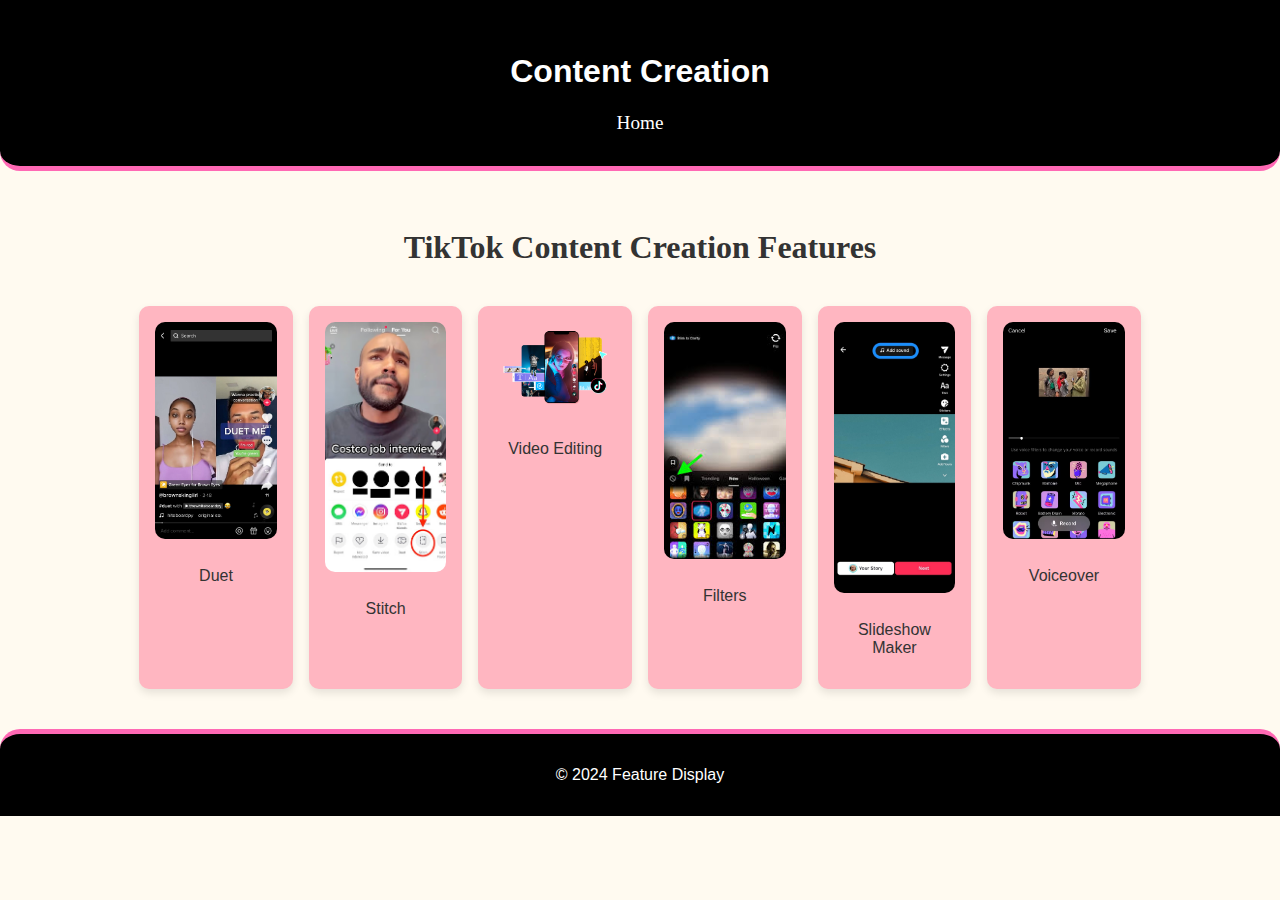
==== 1contentcreation/index.html @ ec96e7e5 "feat (pages): add different feature pages" ====
<!DOCTYPE html>
<html lang="en">
<head>
    <meta charset="UTF-8">
    <meta name="viewport" content="width=device-width, initial-scale=1.0">
    <title>Content Creation</title>
    <link rel="stylesheet" href="assets/css/style.css">
</head>
<body>
    
    <header>
        <h1>Content Creation</h1>
        <nav>
            <a href="../index.html">Home</a>
        </nav>
    
    </header>
    <section class="content">
        <h2>TikTok Content Creation Features</h2>
        <ul>
            <li>
                <img src="assets/img/duet.jpg" alt="Duet">
                <p>Duet</p>
            </li>
            <li>
                <img src="assets/img/stitch.jpeg" alt="Stitch">
                <p>Stitch</p>
            </li>
            <li>
                <img src="assets/img/videoedit.image" alt="Video Editing">
                <p>Video Editing</p>
            </li>
            <li>
                <img src="assets/img/filters.jpg" alt="Filters">
                <p>Filters</p>
            </li>
            <li>
                <img src="assets/img/slideshowm.webp" alt="Slideshow Maker">
                <p>Slideshow Maker</p>
            </li>
            <li>
                <img src="assets/img/voiceover.avif" alt="Voiceover">
                <p>Voiceover</p>
            </li>
            
               
        </ul>
    </section>
    <footer>
        <p>&copy; 2024 Feature Display</p>
    </footer>
</body>
</html>
---- 1contentcreation/assets/css/style.css ----
body {
    font-family: 'Montserrat', sans-serif;
    background-color: #fffaf0;
    margin: 0;
    padding: 0;
    color: #333333;
}

header {
    background-color: #000000;
    color: #ffffff;
    padding: 2em;
    text-align: center;
    border-bottom: 5px solid #ff69b4;
    border-radius: 0 0 20px 20px;
}

nav a {
    color: #ffffff;
    text-decoration: none;
    margin: 0 1em;
    font-family: 'Pacifico', cursive;
    font-size: 1.2em;
}

.content {
    text-align: center;
    padding: 2em;
}

.content h2 {
    font-family: 'Pacifico', cursive;
    font-size: 2em;
    margin-bottom: 1em;
}

.content ul {
    list-style: none;
    padding: 0;
    margin: 0;
    display: flex;
    flex-wrap: wrap;
    justify-content: center;
}

.content ul li {
    background-color: #ffb6c1; 
    padding: 1em;
    margin: 0.5em;
    border-radius: 10px;
    width: 10%;
    text-align: center;
    box-shadow: 0 4px 8px rgba(0, 0, 0, 0.1);
    transition: transform 0.3s, background-color 0.3s;
}

.content ul li:hover {
    transform: scale(1.05);
    background-color: #b0e0e6; 
}

.content ul li img {
    width: 100%;
    height: auto;
    border-radius: 10px;
    margin-bottom: 0.5em;
}

footer {
    background-color: #000000;
    color: #ffffff;
    text-align: center;
    padding: 1em;
    border-top: 5px solid #ff69b4;
    border-radius: 20px 20px 0 0;
}
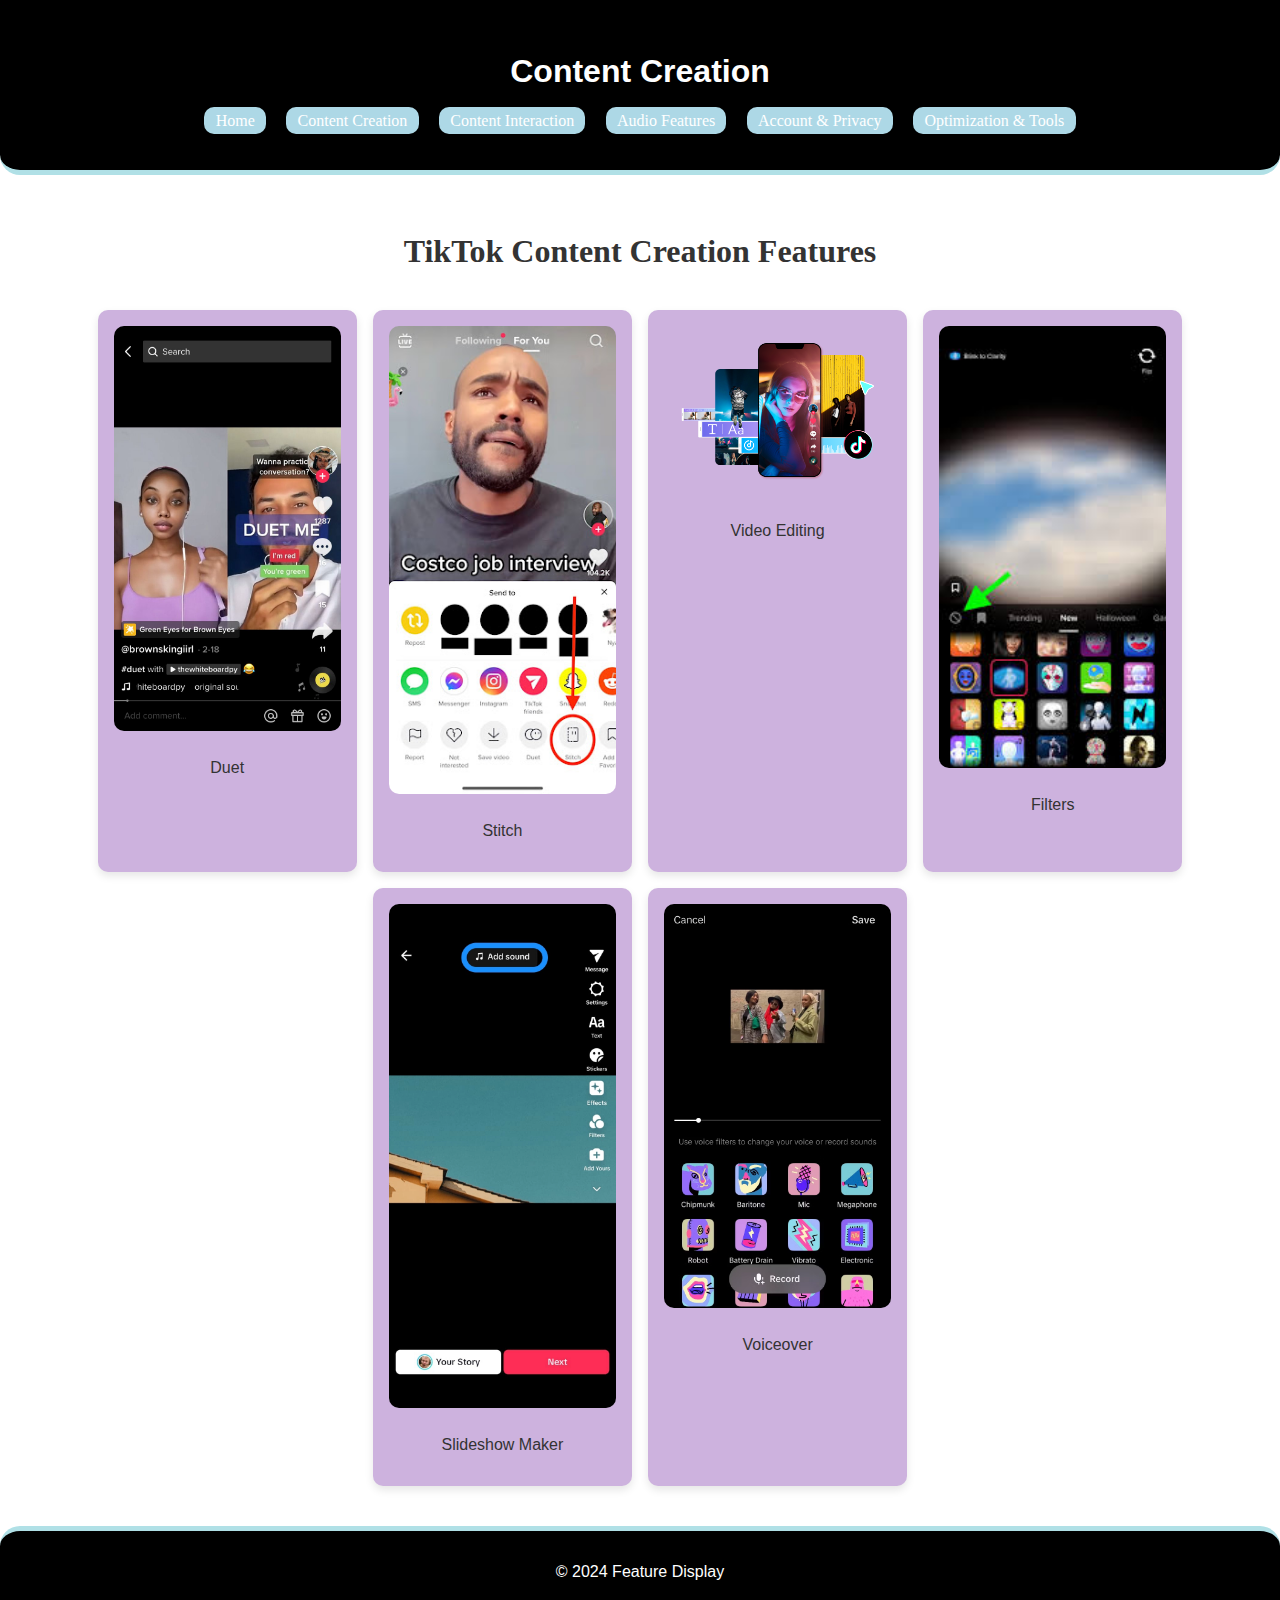
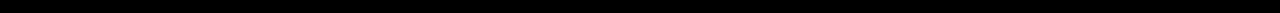
==== commit 67d8460e: "refactor (pages): Added designs and animations to feature pages" ====
--- a/1contentcreation/index.html
+++ b/1contentcreation/index.html
@@ -11,7 +11,15 @@
     <header>
         <h1>Content Creation</h1>
         <nav>
-            <a href="../index.html">Home</a>
+            <nav>
+                <a href="../index.html">Home</a>
+                <a href="../1contentcreation/index.html">Content Creation</a>
+                <a href="../2contentinteraction/index.html">Content Interaction</a>
+                <a href="../3audio/index.html">Audio Features</a>
+                <a href="../4acc&priv/index.html">Account & Privacy</a>
+                <a href="../5optimization&tools/index.html">Optimization & Tools</a>
+            </nav>
+                
         </nav>
     
     </header>
--- a/1contentcreation/assets/css/style.css
+++ b/1contentcreation/assets/css/style.css
@@ -1,6 +1,6 @@
 body {
     font-family: 'Montserrat', sans-serif;
-    background-color: #fffaf0;
+    background-color: #ffffff;
     margin: 0;
     padding: 0;
     color: #333333;
@@ -11,16 +11,29 @@
     color: #ffffff;
     padding: 2em;
     text-align: center;
-    border-bottom: 5px solid #ff69b4;
+    border-bottom: 5px solid #b0e0e6;
     border-radius: 0 0 20px 20px;
+}
+
+nav {
+    text-align: center;
+    margin: 0.5em 0;
 }
 
 nav a {
     color: #ffffff;
     text-decoration: none;
-    margin: 0 1em;
+    margin: 0 0.5em;
     font-family: 'Pacifico', cursive;
-    font-size: 1.2em;
+    font-size: 1em;
+    padding: 0.3em 0.7em;
+    background-color:lightblue;
+    border-radius: 10px;
+    transition: background-color 0.3s;
+}
+
+nav a:hover {
+    background-color: darkblue;
 }
 
 .content {
@@ -44,11 +57,11 @@
 }
 
 .content ul li {
-    background-color: #ffb6c1; 
+    background-color: rgb(205, 178, 222);
     padding: 1em;
     margin: 0.5em;
     border-radius: 10px;
-    width: 10%;
+    width: calc(100% / 5 - 1em);
     text-align: center;
     box-shadow: 0 4px 8px rgba(0, 0, 0, 0.1);
     transition: transform 0.3s, background-color 0.3s;
@@ -56,7 +69,7 @@
 
 .content ul li:hover {
     transform: scale(1.05);
-    background-color: #b0e0e6; 
+    background-color: #b0e0e6;
 }
 
 .content ul li img {
@@ -71,6 +84,6 @@
     color: #ffffff;
     text-align: center;
     padding: 1em;
-    border-top: 5px solid #ff69b4;
+    border-top: 5px solid #b0e0e6;
     border-radius: 20px 20px 0 0;
 }
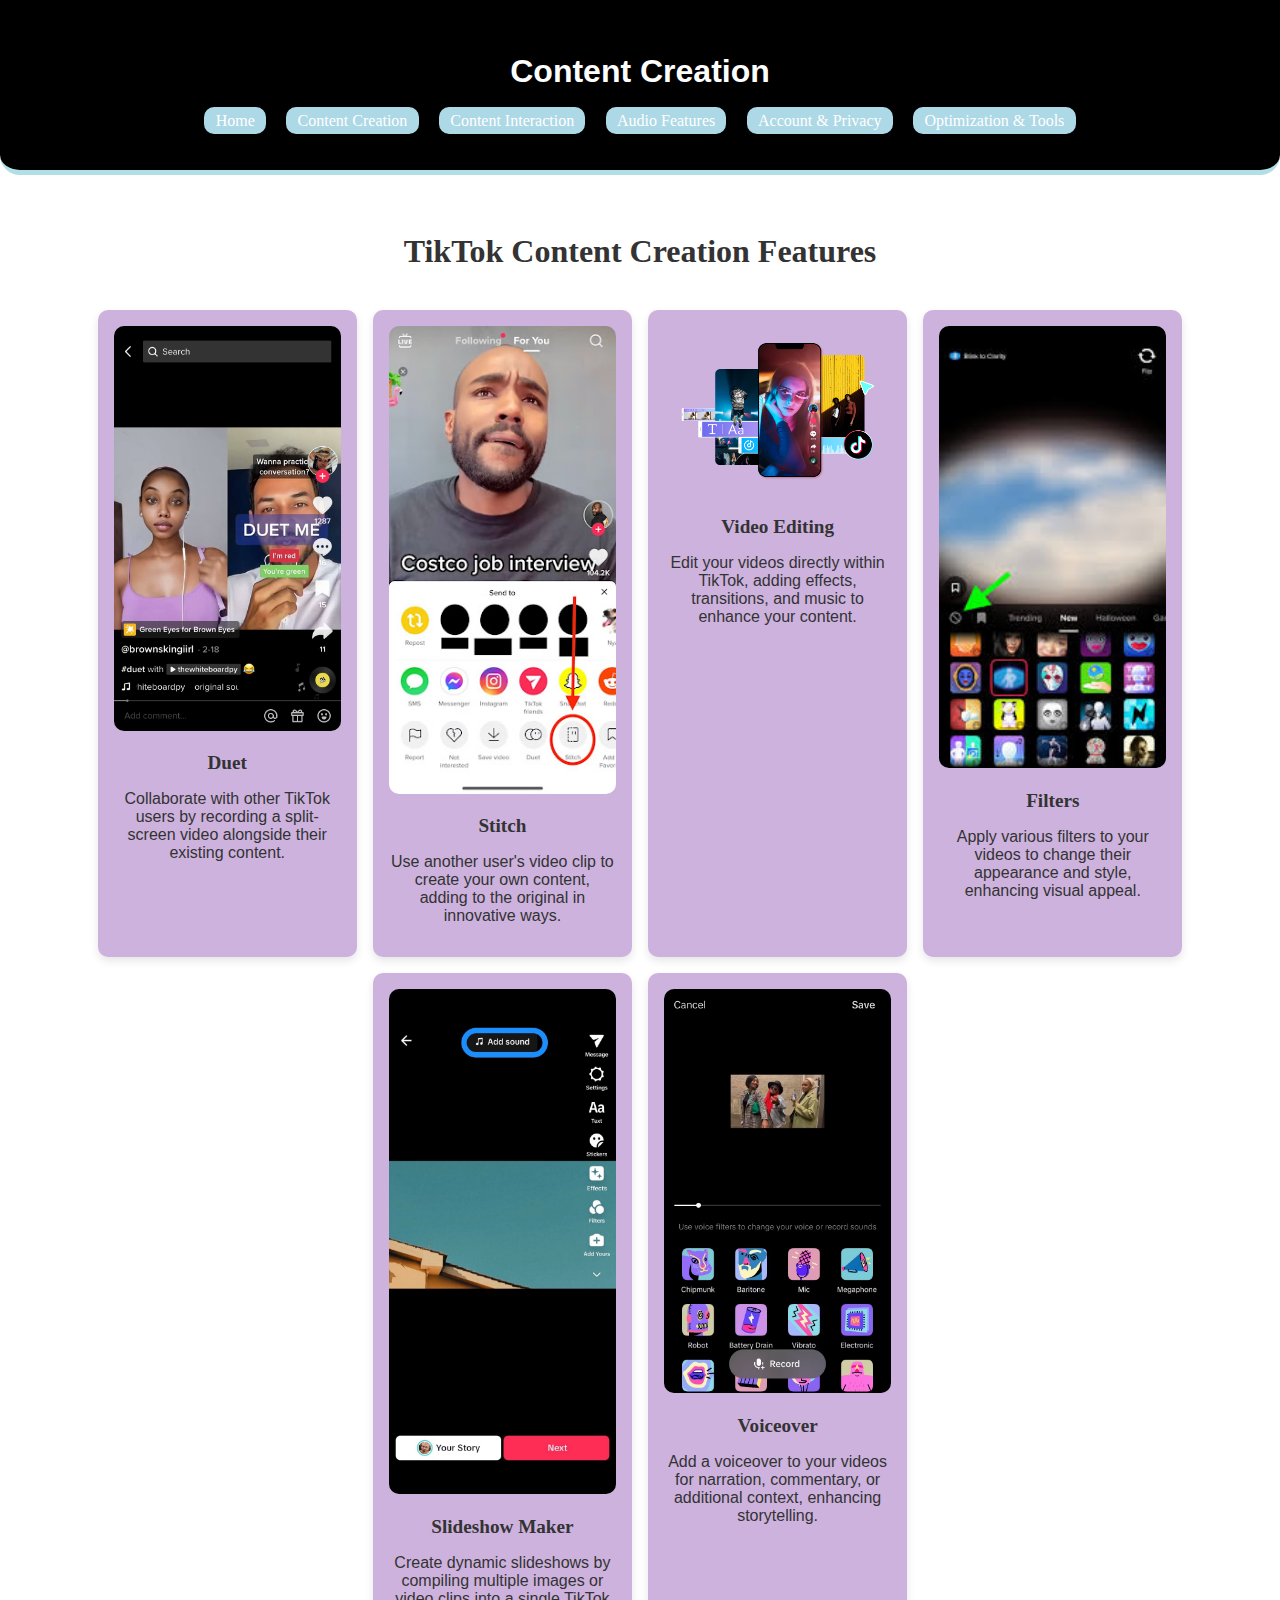
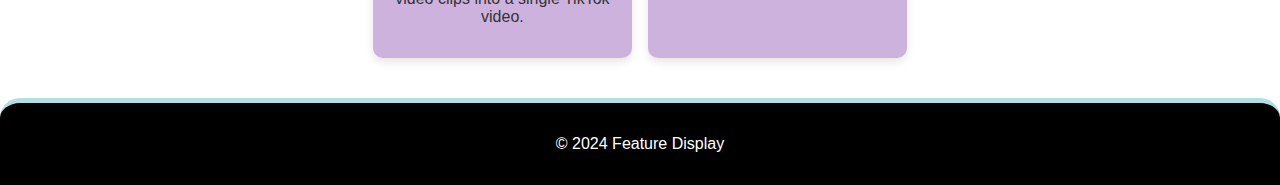
==== commit 98c3a387: "refactor (pages): Changed colors and image placements" ====
--- a/1contentcreation/index.html
+++ b/1contentcreation/index.html
@@ -7,51 +7,62 @@
     <link rel="stylesheet" href="assets/css/style.css">
 </head>
 <body>
-    
     <header>
         <h1>Content Creation</h1>
         <nav>
-            <nav>
-                <a href="../index.html">Home</a>
-                <a href="../1contentcreation/index.html">Content Creation</a>
-                <a href="../2contentinteraction/index.html">Content Interaction</a>
-                <a href="../3audio/index.html">Audio Features</a>
-                <a href="../4acc&priv/index.html">Account & Privacy</a>
-                <a href="../5optimization&tools/index.html">Optimization & Tools</a>
-            </nav>
-                
+            <a href="../index.html">Home</a>
+            <a href="../1contentcreation/index.html">Content Creation</a>
+            <a href="../2contentinteraction/index.html">Content Interaction</a>
+            <a href="../3audio/index.html">Audio Features</a>
+            <a href="../4acc&priv/index.html">Account & Privacy</a>
+            <a href="../5optimization&tools/index.html">Optimization & Tools</a>
         </nav>
-    
     </header>
     <section class="content">
         <h2>TikTok Content Creation Features</h2>
         <ul>
             <li>
                 <img src="assets/img/duet.jpg" alt="Duet">
-                <p>Duet</p>
+                <div class="feature-description">
+                    <h3>Duet</h3>
+                    <p>Collaborate with other TikTok users by recording a split-screen video alongside their existing content.</p>
+                </div>
             </li>
             <li>
                 <img src="assets/img/stitch.jpeg" alt="Stitch">
-                <p>Stitch</p>
+                <div class="feature-description">
+                    <h3>Stitch</h3>
+                    <p>Use another user's video clip to create your own content, adding to the original in innovative ways.</p>
+                </div>
             </li>
             <li>
                 <img src="assets/img/videoedit.image" alt="Video Editing">
-                <p>Video Editing</p>
+                <div class="feature-description">
+                    <h3>Video Editing</h3>
+                    <p>Edit your videos directly within TikTok, adding effects, transitions, and music to enhance your content.</p>
+                </div>
             </li>
             <li>
                 <img src="assets/img/filters.jpg" alt="Filters">
-                <p>Filters</p>
+                <div class="feature-description">
+                    <h3>Filters</h3>
+                    <p>Apply various filters to your videos to change their appearance and style, enhancing visual appeal.</p>
+                </div>
             </li>
             <li>
                 <img src="assets/img/slideshowm.webp" alt="Slideshow Maker">
-                <p>Slideshow Maker</p>
+                <div class="feature-description">
+                    <h3>Slideshow Maker</h3>
+                    <p>Create dynamic slideshows by compiling multiple images or video clips into a single TikTok video.</p>
+                </div>
             </li>
             <li>
                 <img src="assets/img/voiceover.avif" alt="Voiceover">
-                <p>Voiceover</p>
+                <div class="feature-description">
+                    <h3>Voiceover</h3>
+                    <p>Add a voiceover to your videos for narration, commentary, or additional context, enhancing storytelling.</p>
+                </div>
             </li>
-            
-               
         </ul>
     </section>
     <footer>
--- a/1contentcreation/assets/css/style.css
+++ b/1contentcreation/assets/css/style.css
@@ -47,6 +47,12 @@
     margin-bottom: 1em;
 }
 
+.content ul li h3 {
+    font-family: 'Pacifico', cursive;
+    font-size: 1.2em;
+    margin: 0.5em 0;
+}
+
 .content ul {
     list-style: none;
     padding: 0;
